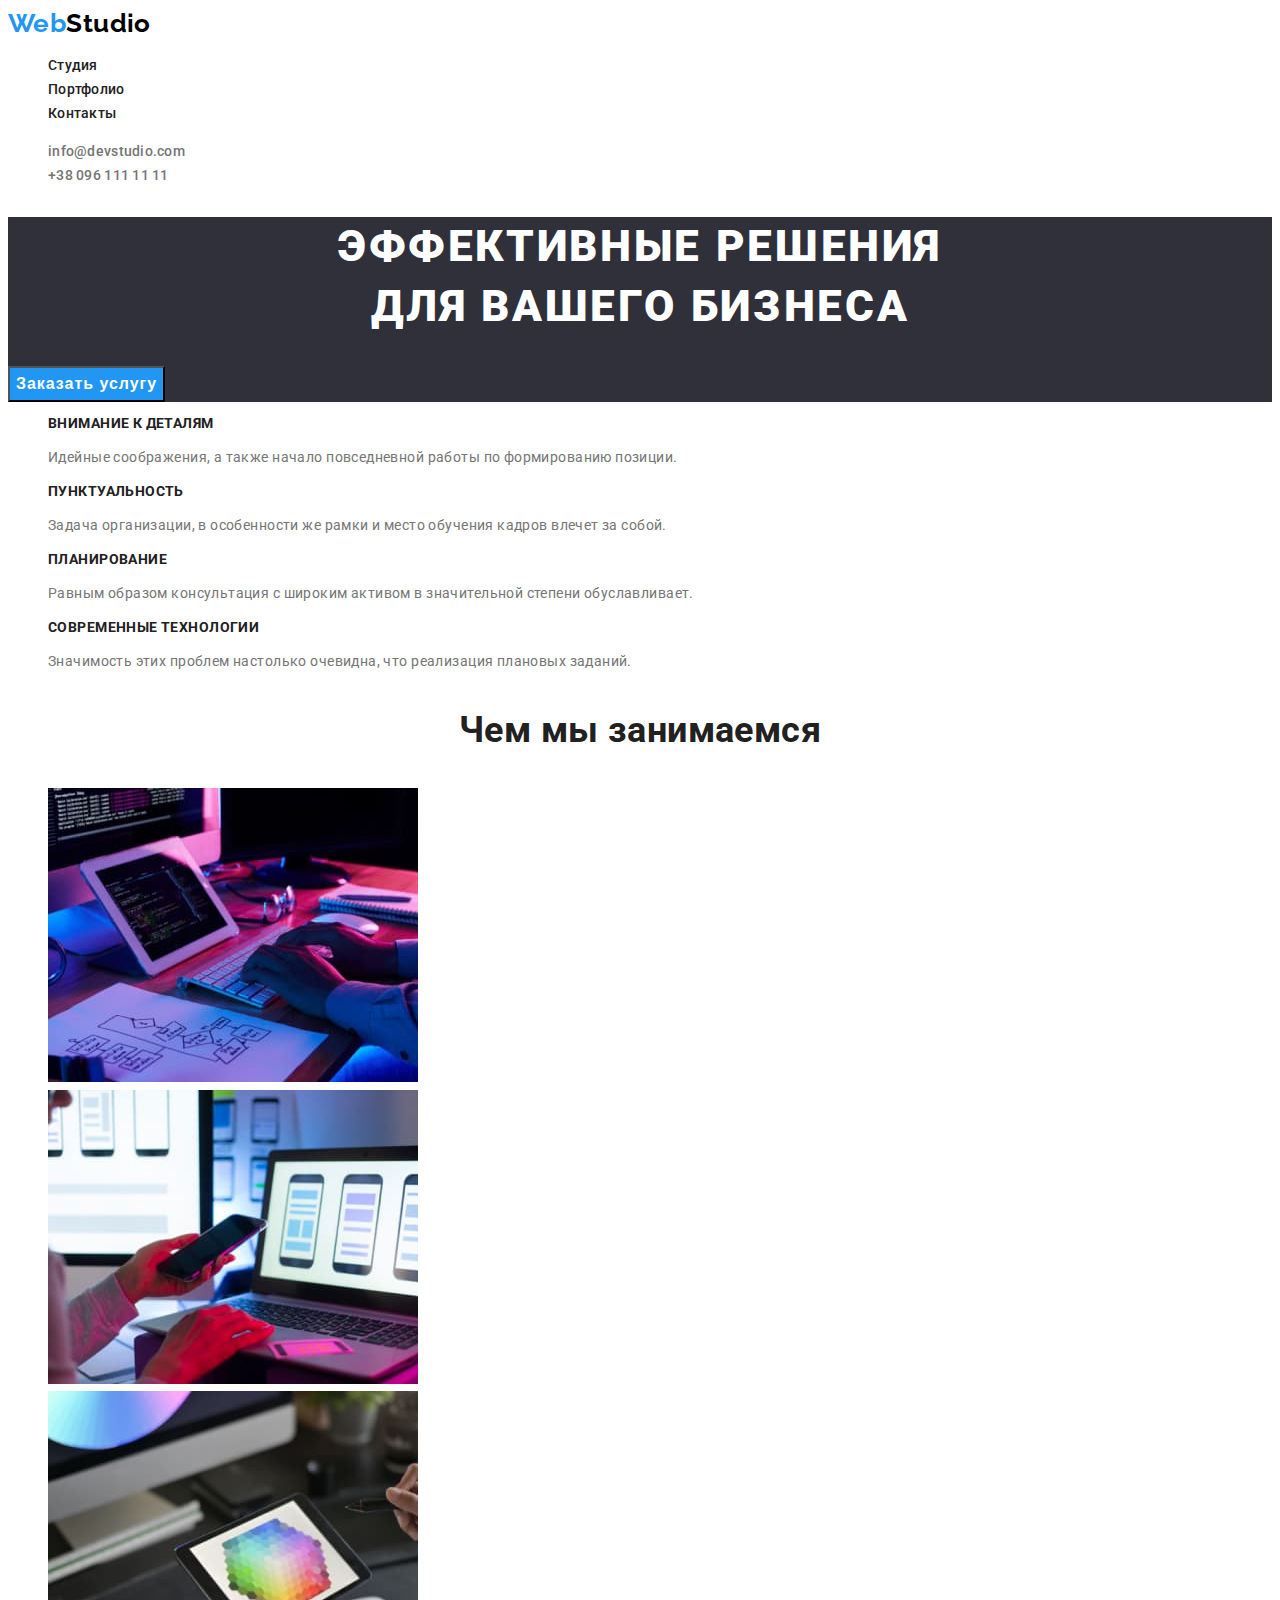
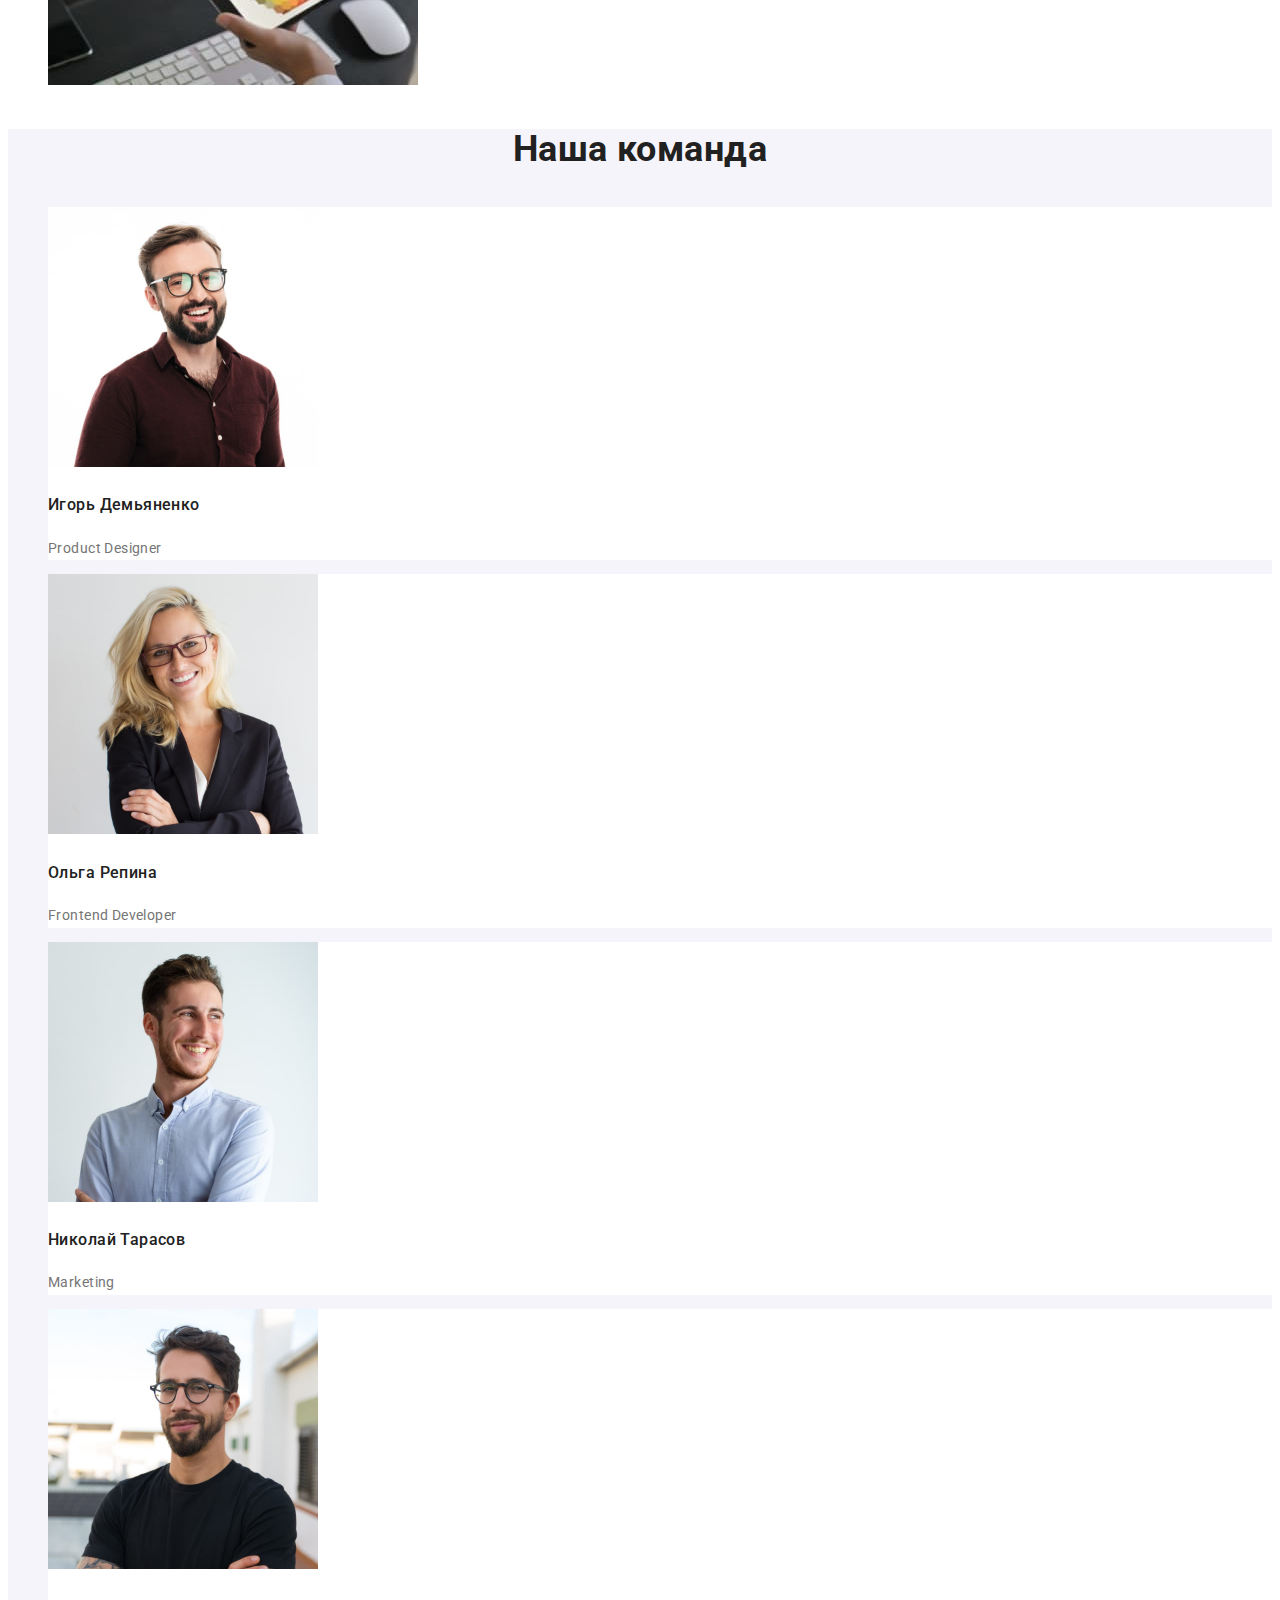
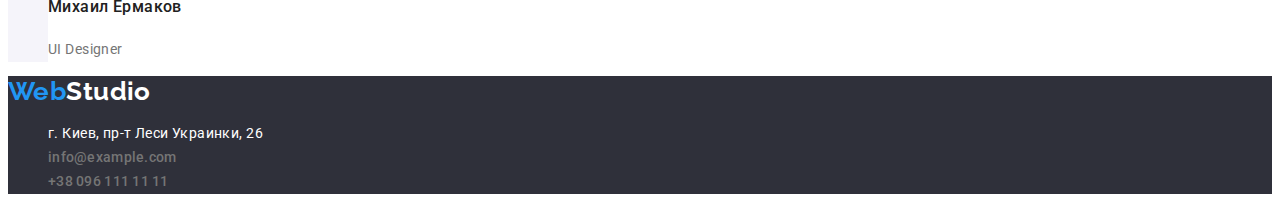
==== index.html @ 861cce45 "Initial commit" ====
<!DOCTYPE html>
<html lang="ru">
  <head>
    <meta charset="UTF-8" />
    <meta http-equiv="X-UA-Compatible" content="IE=edge" />
    <meta name="viewport" content="width=device-width, initial-scale=1.0" />
    <link rel="preconnect" href="https://fonts.gstatic.com" crossorigin />
    <link
      href="https://fonts.googleapis.com/css2?family=Raleway:wght@700&family=Roboto:wght@400;500;700;900&display=swap"
      rel="stylesheet"
    />
    <link rel="stylesheet" href="./css/style.css" />
    <title>WebStudio</title>
  </head>

  <body>
    <header>
      <nav>
        <a class="logo" href="./index.html">Web<span class="logo-color">Studio</span></a>

        <ul>
          <li><a class="nav-head" href="./index.html">Студия</a></li>
          <li><a class="nav-head" href="./portfolio.html">Портфолио</a></li>
          <li><a class="nav-head" href="">Контакты</a></li>
        </ul>
      </nav>
      <address>
        <ul>
          <li><a class="address" href="mailto:info@devstudio.com">info@devstudio.com</a></li>
          <li><a class="address" href="tel:+380961111111">+38 096 111 11 11</a></li>
        </ul>
      </address>
    </header>
    <main>
      <div>
        <section class="section-hero">
          <h1 class="section-hero-title">
            Эффективные решения<br />
            для вашего бизнеса
          </h1>
          <button class="section-hero-button" type="button">Заказать услугу</button>
        </section>
      </div>
      <section class="section-what-doing">
        <ul>
          <li>
            <h2 class="what-doing-title">Внимание к деталям</h2>
            <p>Идейные соображения, а также начало повседневной работы по формированию позиции.</p>
          </li>
          <li>
            <h2 class="what-doing-title">Пунктуальность</h2>
            <p>
              Задача организации, в особенности же рамки и место обучения кадров влечет за собой.
            </p>
          </li>
          <li>
            <h2 class="what-doing-title">Планирование</h2>
            <p>
              Равным образом консультация с широким активом в значительной степени обуславливает.
            </p>
          </li>
          <li>
            <h2 class="what-doing-title">Современные технологии</h2>
            <p>Значимость этих проблем настолько очевидна, что реализация плановых заданий.</p>
          </li>
        </ul>

        <h3 class="biggest-title">Чем мы занимаемся</h3>
        <ul>
          <li>
            <img
              src="./img/doing-section/img.jpg"
              width="370"
              height="294"
              alt="формирование скелета проекта"
            />
          </li>
          <li>
            <img
              src="./img/doing-section/img1.jpg"
              width="370"
              height="294"
              alt="адаптация проекта"
            />
          </li>
          <li>
            <img src="./img/doing-section/img2.jpg" width="370" height="294" alt="дизайн проекта" />
          </li>
        </ul>
      </section>

      <section class="our-team">
        <h3 class="biggest-title">Наша команда</h3>
        <ul>
          <li class="our-team-card">
            <img
              src="./img/our-team/img4.jpg"
              width="270"
              height="260"
              alt="фотография члена команды 1"
            />
            <h4 class="our-team-names">Игорь Демьяненко</h4>
            <p>Product Designer</p>
          </li>
          <li class="our-team-card">
            <img
              src="./img/our-team/img5.jpg"
              width="270"
              height="260"
              alt="фотография члена команды 2"
            />
            <h4 class="our-team-names">Ольга Репина</h4>
            <p>Frontend Developer</p>
          </li>
          <li class="our-team-card">
            <img
              src="./img/our-team/img6.jpg"
              width="270"
              height="260"
              alt="фотография члена команды 3"
            />
            <h4 class="our-team-names">Николай Тарасов</h4>
            <p>Marketing</p>
          </li>
          <li class="our-team-card">
            <img
              src="./img/our-team/img7.jpg"
              width="270"
              height="260"
              alt="фотография члена команды 4"
            />
            <h4 class="our-team-names">Михаил Ермаков</h4>
            <p>UI Designer</p>
          </li>
        </ul>
      </section>
    </main>

    <footer class="footer">
      <a class="logo" href="./index.html">Web<span class="logo-color-footer">Studio</span></a>
      <address>
        <ul>
          <li>
            <a
              class="address-map"
              href="https://bit.ly/3pXMvUd"
              target="_blank"
              rel="noopener noreferrer"
              >г. Киев, пр-т Леси Украинки, 26</a
            >
          </li>
          <li>
            <a class="address" href="mailto:info@devstudio.com">info@example.com</a>
          </li>
          <li>
            <a class="address" href="tel:+380961111111">+38 096 111 11 11</a>
          </li>
        </ul>
      </address>
    </footer>
  </body>
</html>
---- css/style.css ----
:root{
    --primary-text-color: #757575;
    --title-color:#212121;
    --accent-color: #2196F3;
    --logo-color: #000000;
    --sec-hero-bgc:#2F303A;
    --body-bgc: #FFFFFF;
    --our-team-bgc: #F5F4FA;
    --footer-contacts:rgba(255, 255, 255, 0.6);
    --header-bgc:#ECECEC;

}
ul{
    list-style: none;
}
body {
    background-color: var(--body-bgc);
    color:var(--primary-text-color) ;

    font-family: Roboto,sans-serif;
    font-size: 14px;
    line-height: 1.71;
    letter-spacing: 0.03em;
    
}

/* -------- index ---------- */

/* header */


.logo{
    color:  var(--accent-color);

    text-decoration: none;

    font-family: Raleway;
    font-weight: 700;
    font-size: 26px;
    line-height: 1.17;
  
}
.logo-color{
 color: var(--logo-color);
}

.nav-head{
    font-weight: 500;
    font-size: 14px;
    line-height: 1.14;
    letter-spacing: 0.02em;

    color: var(--title-color);
    text-decoration: none;
}

.nav-head:hover, 
.nav-head:focus{
   color: var(--accent-color);
}


.address{
    color: var(--primary-text-color);
    text-decoration: none;

    font-weight: 500;
    font-size: 14px;
    line-height: 1.14;
    letter-spacing: 0.02em;
    font-style: normal;
    
}


.address:hover,
.address:focus{
    color: var(--accent-color);
}
.address:visited{
    color: var(--primary-text-color);

}


/* main */
/* sec hero */

.section-hero{
    background-color: var(--sec-hero-bgc);
    color:var(--body-bgc) ;
}
.section-hero-title{
    font-weight: 900;
    font-size: 44px;
    line-height: 1.36;
    text-align: center;
    letter-spacing: 0.06em;
    text-transform: uppercase;
}
.section-hero-button{
    cursor: pointer;
    color: var(--body-bgc);
    background-color: var(--accent-color);

    font-weight: 700;
    font-size: 16px;
    line-height: 1.88;
    align-items: center;
    text-align: center;
    letter-spacing: 0.06em;
}

/* sec what doing */

.what-doing-title{
    color: var(--title-color);

    font-weight: 700;
    font-size: 14px;
    line-height: 1.14;
    text-transform: uppercase;
    
}
.biggest-title{
    color: var(--title-color);

    font-weight: 700;
    font-size: 36px;
    line-height: 1.16;
    text-align: center;
}

/* sec our-team */

.our-team{
    background-color: var(--our-team-bgc);
}
.our-team-names{
    color: var(--title-color);

    font-weight: 500;
    font-size: 16px;
    line-height: 1.18;
}
.our-team-card{
    background-color: var(--body-bgc);
}

/* footer */
.logo-color-footer{
    color: var(--body-bgc);
}

.footer{
    background-color: var(--sec-hero-bgc);
    color: var(--body-bgc);
    
}
.address-map{
    color: var(--body-bgc);

    text-decoration: none;
    font-style: normal;

}
.address-map:hover,
.address-map:focus{
    color: var(--accent-color);
}


/* -------- Portfolio ---------- */

.main-portfolio {
    background-color: var(--body-bgc);
}

.unvis-title{
    display: none;}

.portfolio-buttons{
    color: var(--title-color);
    background-color: var(--our-team-bgc);
    cursor: pointer;

    font-weight: 500;
    font-size: 16px;
    line-height: 1.62;
    text-align: center;
}
.portfolio-buttons:hover,
.portfolio-buttons:focus{
    background-color: var(--accent-color);
    color: var(--body-bgc);
}


.main-portfolio-links{
    text-decoration: none;
}


.portfolio-name-project{
    font-weight: 700;
    font-size: 18px;
    line-height: 2;
    letter-spacing: 0.06em;

    color: var(--title-color);
}

.portfolio-what-project{
    font-style: normal;
    font-size: 16px;
    line-height: 1.88;

    color: var(--primary-text-color);
}
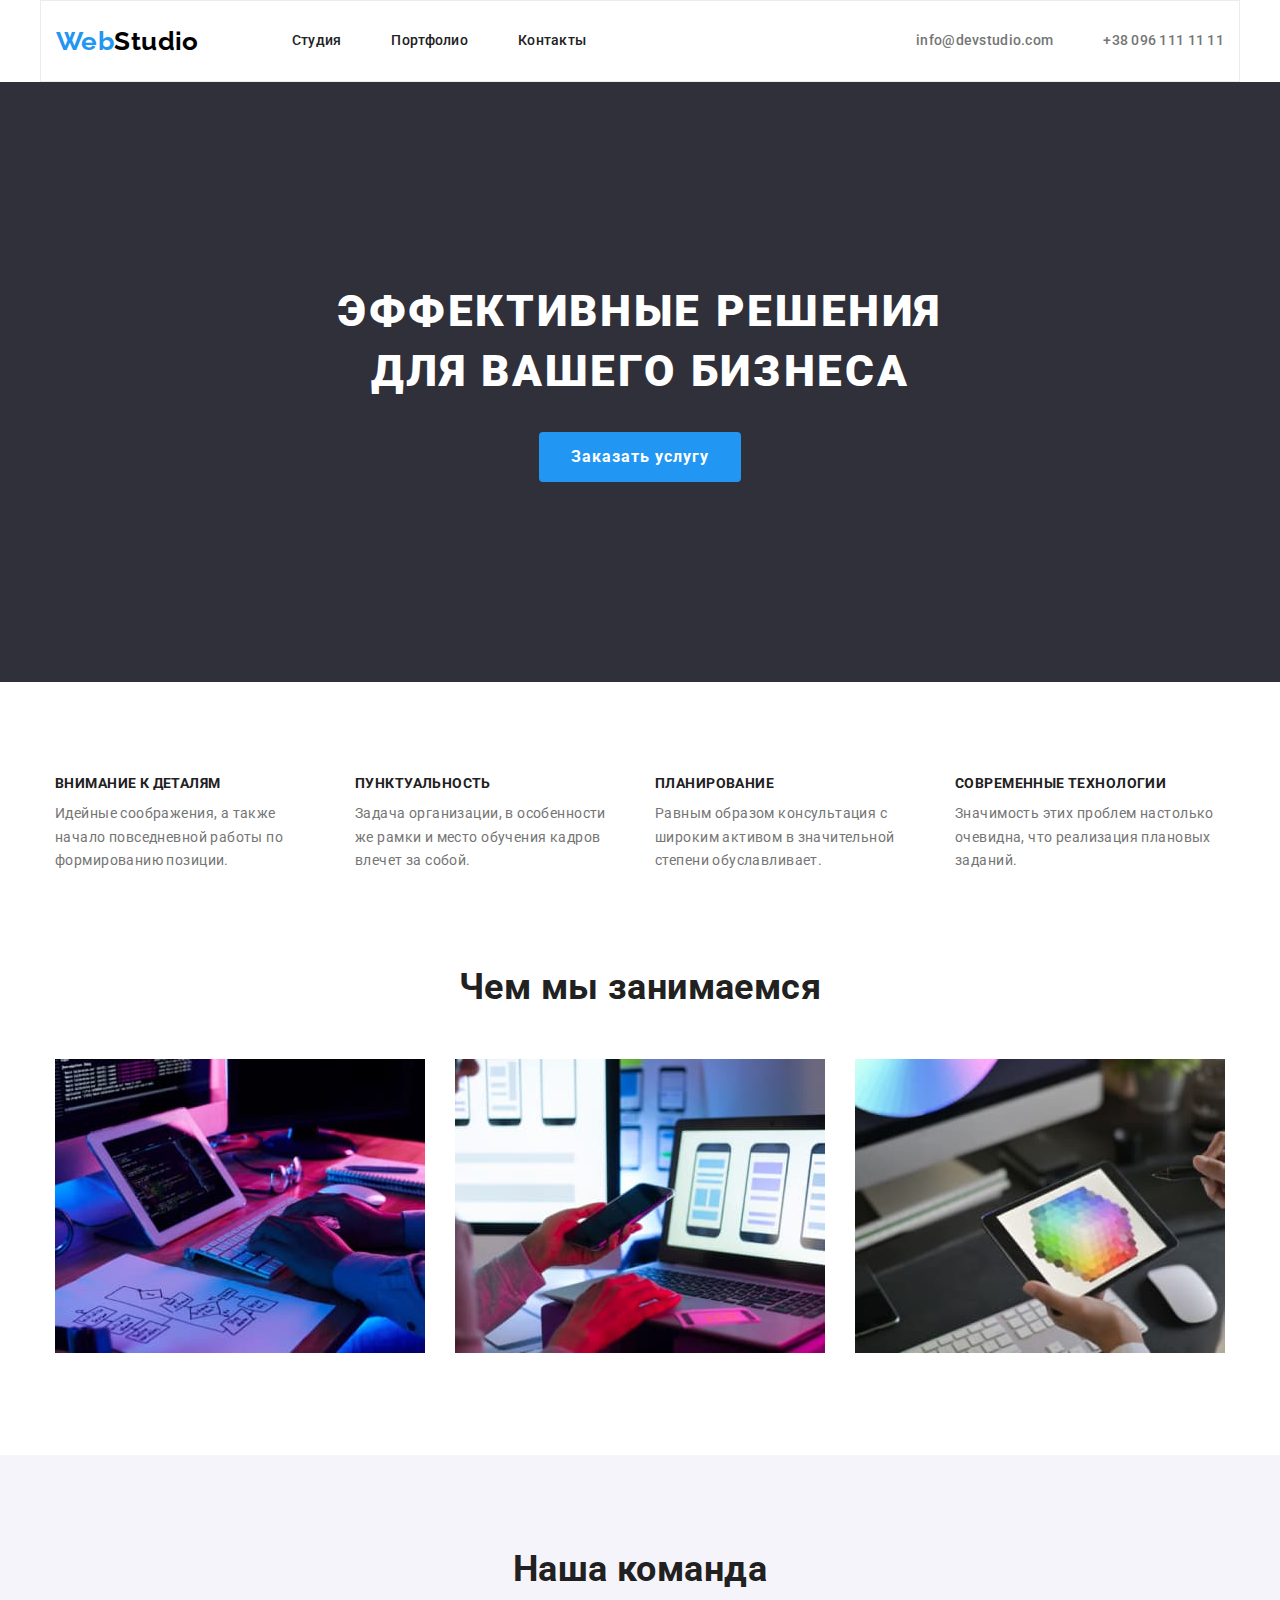
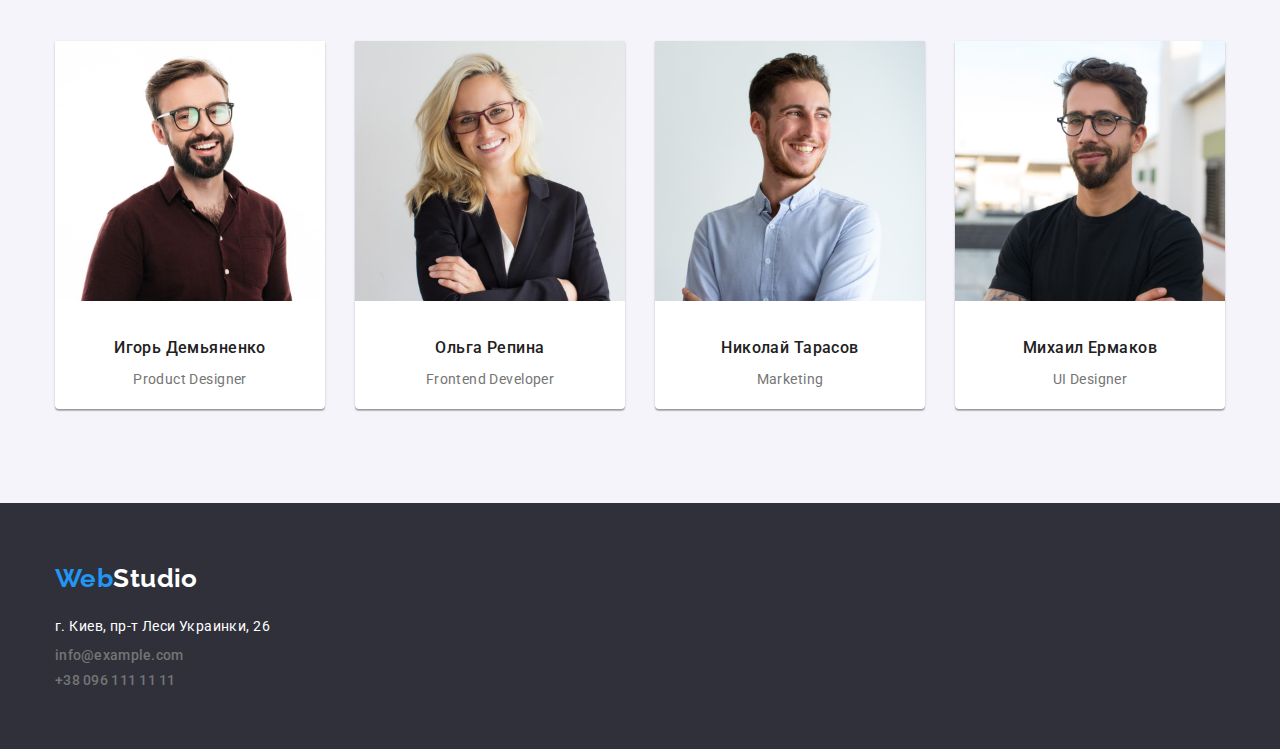
==== commit 2a202fc5: "make_hw_3" ====
--- a/index.html
+++ b/index.html
@@ -9,154 +9,187 @@
       href="https://fonts.googleapis.com/css2?family=Raleway:wght@700&family=Roboto:wght@400;500;700;900&display=swap"
       rel="stylesheet"
     />
+    <link
+      rel="stylesheet"
+      href="https://cdnjs.cloudflare.com/ajax/libs/modern-normalize/1.1.0/modern-normalize.min.css"
+    />
     <link rel="stylesheet" href="./css/style.css" />
     <title>WebStudio</title>
   </head>
 
   <body>
     <header>
-      <nav>
-        <a class="logo" href="./index.html">Web<span class="logo-color">Studio</span></a>
+      <div class="container header">
+        <nav class="head-nav">
+          <a class="logo" href="./index.html">Web<span class="logo-color">Studio</span></a>
 
-        <ul>
-          <li><a class="nav-head" href="./index.html">Студия</a></li>
-          <li><a class="nav-head" href="./portfolio.html">Портфолио</a></li>
-          <li><a class="nav-head" href="">Контакты</a></li>
-        </ul>
-      </nav>
-      <address>
-        <ul>
-          <li><a class="address" href="mailto:info@devstudio.com">info@devstudio.com</a></li>
-          <li><a class="address" href="tel:+380961111111">+38 096 111 11 11</a></li>
-        </ul>
-      </address>
+          <ul class="header-list">
+            <li class="item"><a class="nav-head-link" href="./index.html">Студия</a></li>
+            <li class="item"><a class="nav-head-link" href="./portfolio.html">Портфолио</a></li>
+            <li class="item"><a class="nav-head-link" href="">Контакты</a></li>
+          </ul>
+          <address>
+            <ul class="header-address">
+              <li class="item">
+                <a class="address" href="mailto:info@devstudio.com">info@devstudio.com</a>
+              </li>
+              <li class="item">
+                <a class="address" href="tel:+380961111111">+38 096 111 11 11</a>
+              </li>
+            </ul>
+          </address>
+        </nav>
+      </div>
     </header>
     <main>
-      <div>
-        <section class="section-hero">
+      <section class="section-hero">
+        <div class="container">
           <h1 class="section-hero-title">
             Эффективные решения<br />
             для вашего бизнеса
           </h1>
           <button class="section-hero-button" type="button">Заказать услугу</button>
-        </section>
-      </div>
-      <section class="section-what-doing">
-        <ul>
-          <li>
-            <h2 class="what-doing-title">Внимание к деталям</h2>
-            <p>Идейные соображения, а также начало повседневной работы по формированию позиции.</p>
-          </li>
-          <li>
-            <h2 class="what-doing-title">Пунктуальность</h2>
-            <p>
-              Задача организации, в особенности же рамки и место обучения кадров влечет за собой.
-            </p>
-          </li>
-          <li>
-            <h2 class="what-doing-title">Планирование</h2>
-            <p>
-              Равным образом консультация с широким активом в значительной степени обуславливает.
-            </p>
-          </li>
-          <li>
-            <h2 class="what-doing-title">Современные технологии</h2>
-            <p>Значимость этих проблем настолько очевидна, что реализация плановых заданий.</p>
-          </li>
-        </ul>
+        </div>
+      </section>
+      <section class="section-what-doing section">
+        <div class="container">
+          <ul class="what-doing-list">
+            <li class="item">
+            <div class="what-doing-item">
+              <h2 class="what-doing-title">Внимание к деталям</h2>
+              <p>
+                Идейные соображения, а также начало повседневной работы по формированию позиции.
+              </p>
+            
+            </div>  
+            </li>
+            <li class="item">
+            <div class="what-doing-item">
+              <h2 class="what-doing-title">Пунктуальность</h2>
+              <p>
+                Задача организации, в особенности же рамки и место обучения кадров влечет за собой.
+              </p>
+            
+            </div>  
+            </li>
+            <li class="item">
+            <div class="what-doing-item">
+              <h2 class="what-doing-title">Планирование</h2>
+              <p>
+                Равным образом консультация с широким активом в значительной степени обуславливает.
+              </p>
+            
+            </div>  
+            </li>
+            <li class="item">
+              <div class="what-doing-item">
+                <h2 class="what-doing-title">Современные технологии</h2>
+              <p>Значимость этих проблем настолько очевидна, что реализация плановых заданий.</p>
+            </li>
+          </ul>
 
-        <h3 class="biggest-title">Чем мы занимаемся</h3>
-        <ul>
-          <li>
-            <img
-              src="./img/doing-section/img.jpg"
-              width="370"
-              height="294"
-              alt="формирование скелета проекта"
-            />
-          </li>
-          <li>
-            <img
-              src="./img/doing-section/img1.jpg"
-              width="370"
-              height="294"
-              alt="адаптация проекта"
-            />
-          </li>
-          <li>
-            <img src="./img/doing-section/img2.jpg" width="370" height="294" alt="дизайн проекта" />
-          </li>
-        </ul>
+          <h3 class="biggest-title">Чем мы занимаемся</h3>
+          <ul class="work-process-fotos">
+            <li class="item">
+              <img
+                src="./img/doing-section/img.jpg"
+                width="370"
+                height="294"
+                alt="формирование скелета проекта"
+              />
+            </li>
+            <li class="item">
+              <img
+                src="./img/doing-section/img1.jpg"
+                width="370"
+                height="294"
+                alt="адаптация проекта"
+              />
+            </li>
+            <li class="item">
+              <img
+                src="./img/doing-section/img2.jpg"
+                width="370"
+                height="294"
+                alt="дизайн проекта"
+              />
+            </li>
+          </ul>
+        </div>
       </section>
 
-      <section class="our-team">
-        <h3 class="biggest-title">Наша команда</h3>
-        <ul>
-          <li class="our-team-card">
-            <img
-              src="./img/our-team/img4.jpg"
-              width="270"
-              height="260"
-              alt="фотография члена команды 1"
-            />
-            <h4 class="our-team-names">Игорь Демьяненко</h4>
-            <p>Product Designer</p>
-          </li>
-          <li class="our-team-card">
-            <img
-              src="./img/our-team/img5.jpg"
-              width="270"
-              height="260"
-              alt="фотография члена команды 2"
-            />
-            <h4 class="our-team-names">Ольга Репина</h4>
-            <p>Frontend Developer</p>
-          </li>
-          <li class="our-team-card">
-            <img
-              src="./img/our-team/img6.jpg"
-              width="270"
-              height="260"
-              alt="фотография члена команды 3"
-            />
-            <h4 class="our-team-names">Николай Тарасов</h4>
-            <p>Marketing</p>
-          </li>
-          <li class="our-team-card">
-            <img
-              src="./img/our-team/img7.jpg"
-              width="270"
-              height="260"
-              alt="фотография члена команды 4"
-            />
-            <h4 class="our-team-names">Михаил Ермаков</h4>
-            <p>UI Designer</p>
-          </li>
-        </ul>
+      <section class="our-team section">
+        <div class="container">
+          <h3 class="biggest-title">Наша команда</h3>
+          <ul class="list">
+            <li class="our-team-card">
+              <img
+                src="./img/our-team/img4.jpg"
+                width="270"
+                height="260"
+                alt="фотография члена команды 1"
+              />
+              <h4 class="our-team-names">Игорь Демьяненко</h4>
+              <p>Product Designer</p>
+            </li>
+            <li class="our-team-card">
+              <img
+                src="./img/our-team/img5.jpg"
+                width="270"
+                height="260"
+                alt="фотография члена команды 2"
+              />
+              <h4 class="our-team-names">Ольга Репина</h4>
+              <p>Frontend Developer</p>
+            </li>
+            <li class="our-team-card">
+              <img
+                src="./img/our-team/img6.jpg"
+                width="270"
+                height="260"
+                alt="фотография члена команды 3"
+              />
+              <h4 class="our-team-names">Николай Тарасов</h4>
+              <p>Marketing</p>
+            </li>
+            <li class="our-team-card">
+              <img
+                src="./img/our-team/img7.jpg"
+                width="270"
+                height="260"
+                alt="фотография члена команды 4"
+              />
+              <h4 class="our-team-names">Михаил Ермаков</h4>
+              <p>UI Designer</p>
+            </li>
+          </ul>
+        </div>
       </section>
     </main>
 
     <footer class="footer">
-      <a class="logo" href="./index.html">Web<span class="logo-color-footer">Studio</span></a>
-      <address>
-        <ul>
-          <li>
-            <a
-              class="address-map"
-              href="https://bit.ly/3pXMvUd"
-              target="_blank"
-              rel="noopener noreferrer"
-              >г. Киев, пр-т Леси Украинки, 26</a
-            >
-          </li>
-          <li>
-            <a class="address" href="mailto:info@devstudio.com">info@example.com</a>
-          </li>
-          <li>
-            <a class="address" href="tel:+380961111111">+38 096 111 11 11</a>
-          </li>
-        </ul>
-      </address>
+      <div class="container">
+        <a class="logo" href="./index.html">Web<span class="logo-color-footer">Studio</span></a>
+        <address class="footer-address-section">
+          <ul>
+            <li>
+              <a
+                class="address-map"
+                href="https://bit.ly/3pXMvUd"
+                target="_blank"
+                rel="noopener noreferrer"
+                >г. Киев, пр-т Леси Украинки, 26</a
+              >
+            </li>
+            <li>
+              <a class="address" href="mailto:info@devstudio.com">info@example.com</a>
+            </li>
+            <li>
+              <a class="address" href="tel:+380961111111">+38 096 111 11 11</a>
+            </li>
+          </ul>
+        </address>
+      </div>
     </footer>
   </body>
 </html>
--- a/css/style.css
+++ b/css/style.css
@@ -8,12 +8,20 @@
     --our-team-bgc: #F5F4FA;
     --footer-contacts:rgba(255, 255, 255, 0.6);
     --header-bgc:#ECECEC;
-
-}
+    --border-col:#EEEEEE;
+
+
+}
+h1,h2,h3,h4,p{margin: 0;}
+
 ul{
     list-style: none;
+    margin: 0;
+    padding: 0;
 }
 body {
+    margin: 0;
+
     background-color: var(--body-bgc);
     color:var(--primary-text-color) ;
 
@@ -24,27 +32,65 @@
     
 }
 
-/* -------- index ---------- */
-
-/* header */
-
-
+/* -------- 
+
+=====> index 
+
+---------- */
+
+
+.container{
+    margin-left: auto;
+    margin-right: auto;
+    width: 1200px;
+    padding-left: 15px;
+    padding-right: 15px;
+    
+
+    /* outline: 2px purple solid; */
+}
+
+/* 
+=====> header
+ */
+ .container.header{
+     border: 1px solid var(--header-bgc);
+ }
+.head-nav{
+    display: flex;
+    align-items: center;
+    
+}
 .logo{
+    margin-right: 93px;
+    
     color:  var(--accent-color);
 
     text-decoration: none;
-
     font-family: Raleway;
     font-weight: 700;
     font-size: 26px;
     line-height: 1.17;
   
 }
+
 .logo-color{
  color: var(--logo-color);
 }
 
-.nav-head{
+.header-list{
+    display: flex;
+    margin-right: auto;
+}
+.header-list .item:not(:last-child){
+    margin-right: 50px;
+}
+
+.nav-head-link{
+    display: block;
+    padding-top: 32px;
+    padding-bottom: 32px;
+   
     font-weight: 500;
     font-size: 14px;
     line-height: 1.14;
@@ -54,13 +100,26 @@
     text-decoration: none;
 }
 
-.nav-head:hover, 
-.nav-head:focus{
+.nav-head-link:hover, 
+.nav-head-link:focus{
    color: var(--accent-color);
 }
 
 
+.header-address{
+    display: flex;
+    /* margin-left: auto; */
+    
+}
+.header-address .item:not(:last-child){
+    margin-right: 50px;
+}
+
 .address{
+    display: block;
+    padding-top: 32px;
+    padding-bottom: 32px;
+
     color: var(--primary-text-color);
     text-decoration: none;
 
@@ -69,36 +128,49 @@
     line-height: 1.14;
     letter-spacing: 0.02em;
     font-style: normal;
-    
-}
-
+}
 
 .address:hover,
 .address:focus{
     color: var(--accent-color);
 }
+
 .address:visited{
     color: var(--primary-text-color);
-
 }
 
 
 /* main */
-/* sec hero */
+/* 
+=====>sec hero
+ */
 
 .section-hero{
     background-color: var(--sec-hero-bgc);
     color:var(--body-bgc) ;
+
+    text-align: center;
+    padding: 200px 0px;
 }
 .section-hero-title{
+    
+    margin-bottom: 30px;
+
     font-weight: 900;
     font-size: 44px;
     line-height: 1.36;
-    text-align: center;
+    
     letter-spacing: 0.06em;
     text-transform: uppercase;
 }
 .section-hero-button{
+    display: inline-block;
+    min-width: 200px;
+    height: 50px;  
+    border-radius: 4px;
+    padding: 10px 32px;
+    border: 0px;
+
     cursor: pointer;
     color: var(--body-bgc);
     background-color: var(--accent-color);
@@ -109,11 +181,34 @@
     align-items: center;
     text-align: center;
     letter-spacing: 0.06em;
-}
-
-/* sec what doing */
+    
+}
+
+/* 
+====>sec what doing 
+*/
+
+.section{
+    padding: 94px 0;
+}
+
+.what-doing-list{
+    display: flex;
+   
+    margin-bottom: 94px;
+}
+
+.what-doing-item{
+    width: 270px;
+}  
+.what-doing-list .item:not(:last-child){
+    margin-right: 30px;
+}
+
 
 .what-doing-title{
+    margin-bottom: 10px;
+
     color: var(--title-color);
 
     font-weight: 700;
@@ -122,7 +217,10 @@
     text-transform: uppercase;
     
 }
+
 .biggest-title{
+    margin-bottom: 50px;
+
     color: var(--title-color);
 
     font-weight: 700;
@@ -131,12 +229,26 @@
     text-align: center;
 }
 
-/* sec our-team */
+.work-process-fotos{
+    display: flex;
+}
+
+
+.work-process-fotos .item:not(:last-child){
+    margin-right: 30px;
+}
+
+/* 
+=====>sec our-team
+ */
 
 .our-team{
     background-color: var(--our-team-bgc);
 }
 .our-team-names{
+    margin-bottom: 10px;
+    margin-top: 30px;
+
     color: var(--title-color);
 
     font-weight: 500;
@@ -145,7 +257,25 @@
 }
 .our-team-card{
     background-color: var(--body-bgc);
-}
+    min-height: 368px ;
+    text-align: center;
+    /* margin-right: 30px; */
+
+    box-shadow: 0px 1px 3px rgba(0, 0, 0, 0.12), 0px 1px 1px rgba(0, 0, 0, 0.14), 0px 2px 1px rgba(0, 0, 0, 0.2);
+    border-radius: 0px 0px 4px 4px;
+}
+
+
+.our-team .list{
+    display: flex;
+
+}
+
+.our-team-card:not(:last-child){
+    margin-right: 30px;
+}
+
+
 
 /* footer */
 .logo-color-footer{
@@ -168,18 +298,50 @@
 .address-map:focus{
     color: var(--accent-color);
 }
-
-
-/* -------- Portfolio ---------- */
+.footer .container{
+    padding-top: 60px;
+    padding-bottom: 60px;
+}
+.footer-address-section{
+    margin-top: 20px;
+}
+.footer .address{
+    padding-bottom: 0;
+    padding-top: 9px;
+}
+
+/* -------- 
+=====>Portfolio
+---------- */
 
 .main-portfolio {
     background-color: var(--body-bgc);
+    padding-top: 94px;
+    padding-bottom: 94px;
 }
 
 .unvis-title{
     display: none;}
+.buttons{
+  
+    margin-bottom: 50px;
+}
+.buttons-list{
+    display: flex;
+    justify-content: center;
+}
+.buttons-list .item:not(:last-child){
+    margin-right: 8px;
+}
+
 
 .portfolio-buttons{
+    
+    border: 0;
+    border-radius: 4px;
+    height: 38px;
+    padding: 6px 22px;
+
     color: var(--title-color);
     background-color: var(--our-team-bgc);
     cursor: pointer;
@@ -193,24 +355,66 @@
 .portfolio-buttons:focus{
     background-color: var(--accent-color);
     color: var(--body-bgc);
+
+    box-shadow: 0px 3px 1px rgba(0, 0, 0, 0.1), 0px 1px 2px rgba(0, 0, 0, 0.08), 0px 2px 2px rgba(0, 0, 0, 0.12);
 }
 
 
 .main-portfolio-links{
+    margin: 0;
     text-decoration: none;
+    display: block; 
+    
+}
+
+.portfolio-expamles{
+    display: flex;
+    flex-wrap: wrap;
+}
+.portfolio-expamles .card{
+    width: 370px;
+    /* width: calc((100%-60px)/3); */
+
+    margin-right: 30px;
+    margin-bottom: 30px;
+}
+.portfolio-expamles .card:nth-child(3n){
+    margin-right: 0;
+}
+
+.portfolio-expamles .card:nth-last-child(-n+3){
+    margin-bottom: 0;
+}
+
+.border-container{
+    margin-top: -8px;
+    padding-bottom: 20px;
+    border: 1px solid var(--border-col);
+    border-top: none;
 }
 
 
 .portfolio-name-project{
+    margin-right: 0;
+   margin-top: 0px;
+   margin-bottom: 4px;
+   margin-left: 24px;
+
     font-weight: 700;
     font-size: 18px;
     line-height: 2;
     letter-spacing: 0.06em;
 
+    
+
     color: var(--title-color);
 }
 
 .portfolio-what-project{
+    margin-right: 0;
+    margin-bottom: 20px;
+    margin-left: 24px;
+  
     font-style: normal;
     font-size: 16px;
     line-height: 1.88;
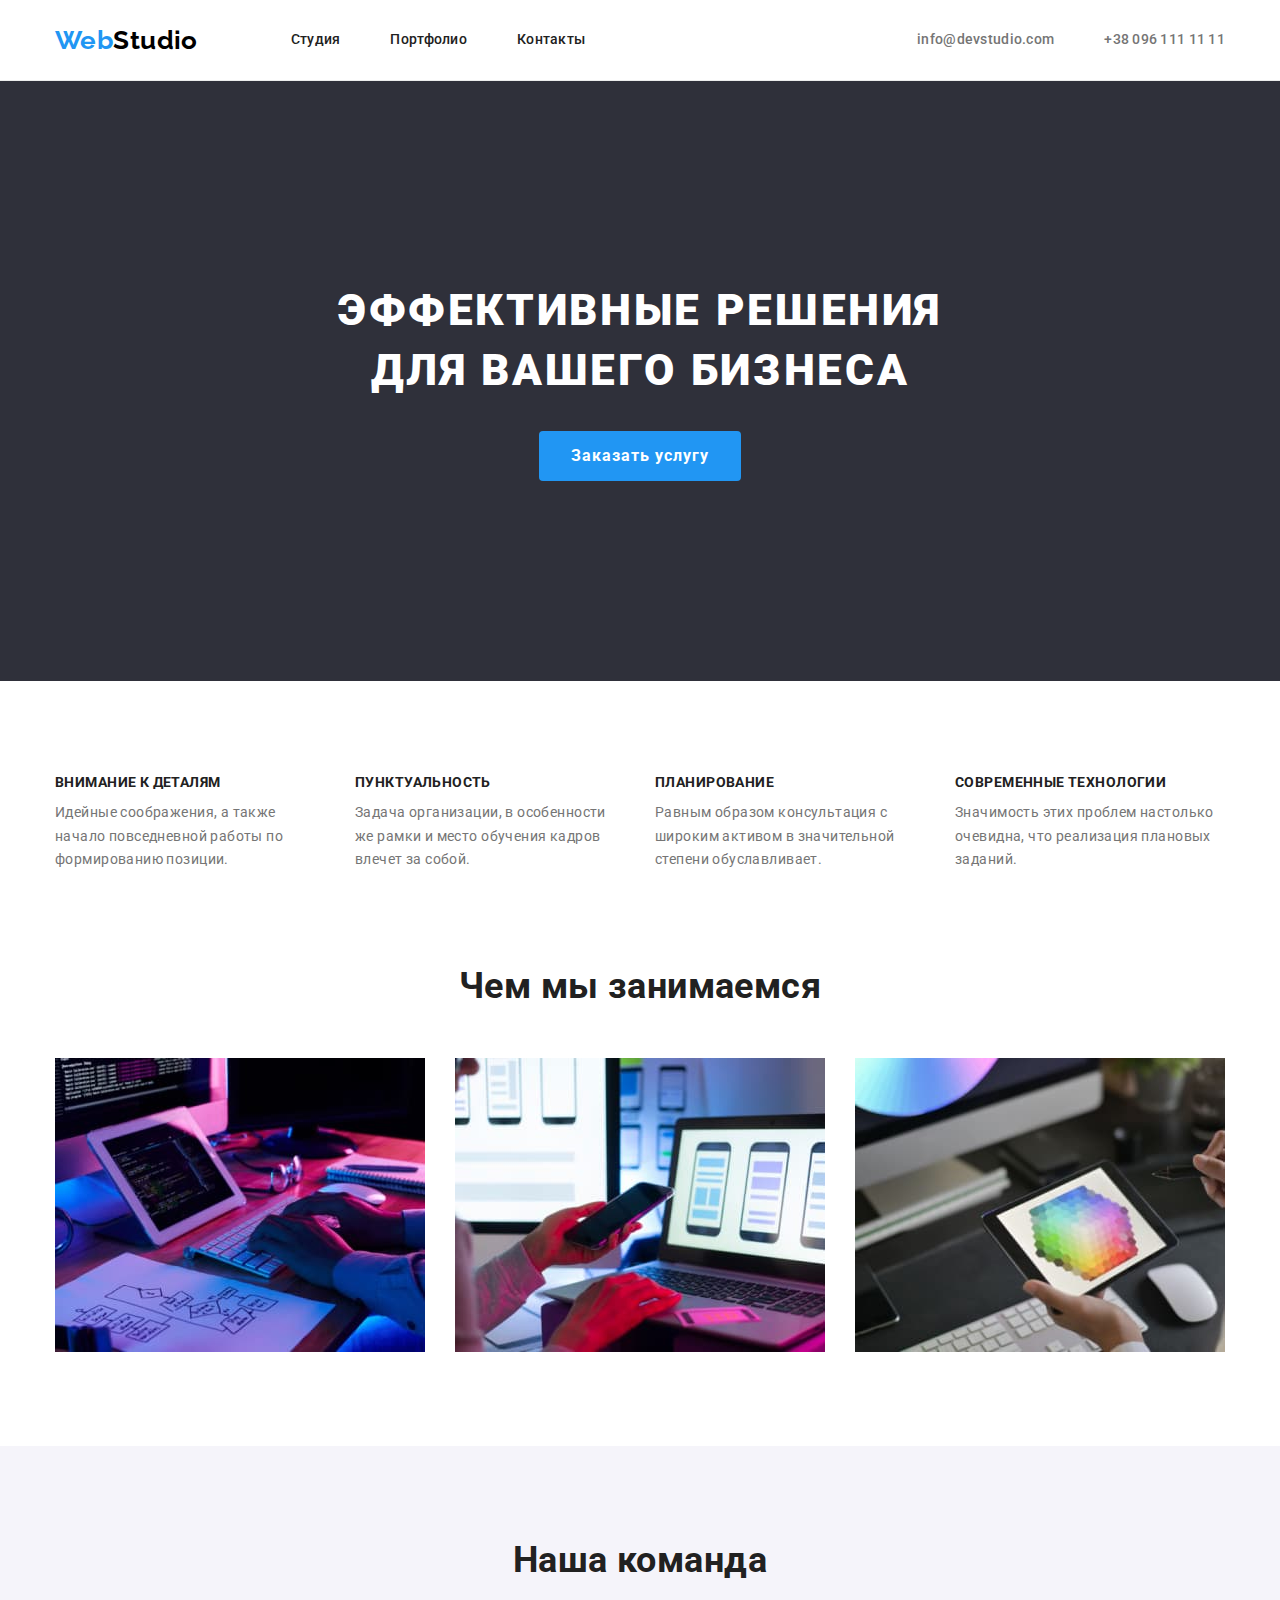
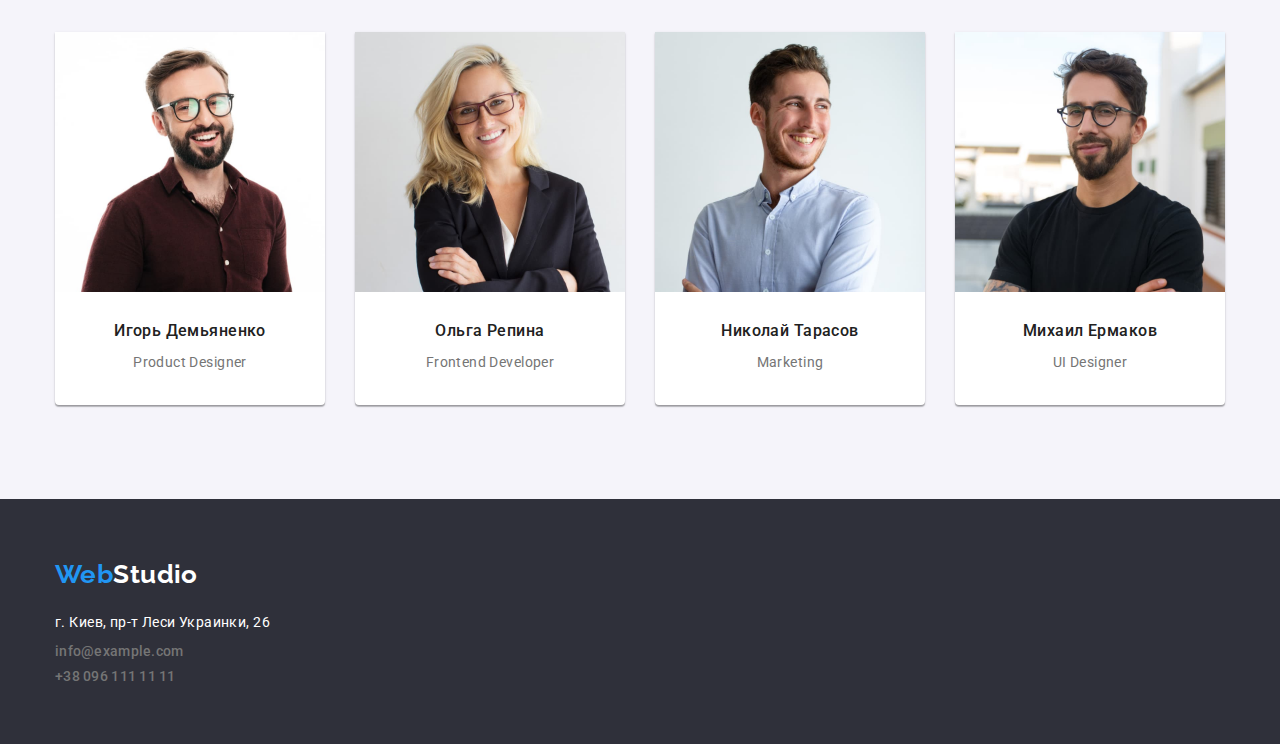
==== commit e3d4e8d9: "fixed bugs" ====
--- a/index.html
+++ b/index.html
@@ -18,8 +18,8 @@
   </head>
 
   <body>
-    <header>
-      <div class="container header">
+    <header class="header">
+      <div class="container">
         <nav class="head-nav">
           <a class="logo" href="./index.html">Web<span class="logo-color">Studio</span></a>
 
@@ -28,17 +28,15 @@
             <li class="item"><a class="nav-head-link" href="./portfolio.html">Портфолио</a></li>
             <li class="item"><a class="nav-head-link" href="">Контакты</a></li>
           </ul>
-          <address>
-            <ul class="header-address">
-              <li class="item">
-                <a class="address" href="mailto:info@devstudio.com">info@devstudio.com</a>
-              </li>
-              <li class="item">
-                <a class="address" href="tel:+380961111111">+38 096 111 11 11</a>
-              </li>
-            </ul>
-          </address>
-        </nav>
+         </nav>
+        <ul class="header-address">
+          <li class="item">
+            <a class="address" href="mailto:info@devstudio.com">info@devstudio.com</a>
+          </li>
+          <li class="item">
+            <a class="address" href="tel:+380961111111">+38 096 111 11 11</a>
+          </li>
+        </ul>
       </div>
     </header>
     <main>
@@ -51,44 +49,43 @@
           <button class="section-hero-button" type="button">Заказать услугу</button>
         </div>
       </section>
-      <section class="section-what-doing section">
-        <div class="container">
-          <ul class="what-doing-list">
-            <li class="item">
-            <div class="what-doing-item">
-              <h2 class="what-doing-title">Внимание к деталям</h2>
-              <p>
+
+      <section class="section-slogans section"> 
+        <div class="container">
+            <h2 class="vis-hid">Our slogans</h2>
+           <ul class="what-doing-list">
+            <li class="item"> 
+              <h3 class="what-doing-title">Внимание к деталям</h2>
+              <p class="text">
                 Идейные соображения, а также начало повседневной работы по формированию позиции.
               </p>
+            </li>
+            <li class="item">           
+              <h3 class="what-doing-title">Пунктуальность</h2>
+              <p class="text">
+                Задача организации, в особенности же рамки и место обучения кадров влечет за собой.
+              </p>             
+            </li>
+            <li class="item">
             
-            </div>  
-            </li>
-            <li class="item">
-            <div class="what-doing-item">
-              <h2 class="what-doing-title">Пунктуальность</h2>
-              <p>
-                Задача организации, в особенности же рамки и место обучения кадров влечет за собой.
-              </p>
-            
-            </div>  
-            </li>
-            <li class="item">
-            <div class="what-doing-item">
-              <h2 class="what-doing-title">Планирование</h2>
-              <p>
+              <h3 class="what-doing-title">Планирование</h2>
+              <p class="text">
                 Равным образом консультация с широким активом в значительной степени обуславливает.
-              </p>
-            
-            </div>  
-            </li>
-            <li class="item">
-              <div class="what-doing-item">
-                <h2 class="what-doing-title">Современные технологии</h2>
-              <p>Значимость этих проблем настолько очевидна, что реализация плановых заданий.</p>
-            </li>
-          </ul>
-
-          <h3 class="biggest-title">Чем мы занимаемся</h3>
+              </p>            
+            </li>
+            <li class="item">      
+                <h3 class="what-doing-title">Современные технологии</h2>
+              <p class="text">Значимость этих проблем настолько очевидна, что реализация плановых заданий.</p>
+            </li>
+          </ul>
+        
+      </section>
+
+      <section class="section-what-doing section">
+        <div class="container">
+         
+
+          <h2 class="biggest-title">Чем мы занимаемся</h2>
           <ul class="work-process-fotos">
             <li class="item">
               <img
@@ -120,7 +117,7 @@
 
       <section class="our-team section">
         <div class="container">
-          <h3 class="biggest-title">Наша команда</h3>
+          <h2 class="biggest-title">Наша команда</h2>
           <ul class="list">
             <li class="our-team-card">
               <img
@@ -129,8 +126,10 @@
                 height="260"
                 alt="фотография члена команды 1"
               />
-              <h4 class="our-team-names">Игорь Демьяненко</h4>
-              <p>Product Designer</p>
+              <div class="under-card">
+                <h3 class="our-team-names">Игорь Демьяненко</h4>
+                <p>Product Designer</p>
+              </div>  
             </li>
             <li class="our-team-card">
               <img
@@ -139,8 +138,10 @@
                 height="260"
                 alt="фотография члена команды 2"
               />
-              <h4 class="our-team-names">Ольга Репина</h4>
-              <p>Frontend Developer</p>
+              <div class="under-card">
+                <h3 class="our-team-names">Ольга Репина</h4>
+                <p>Frontend Developer</p>
+              </div>       
             </li>
             <li class="our-team-card">
               <img
@@ -149,8 +150,10 @@
                 height="260"
                 alt="фотография члена команды 3"
               />
-              <h4 class="our-team-names">Николай Тарасов</h4>
-              <p>Marketing</p>
+              <div class="under-card">
+                <h3 class="our-team-names">Николай Тарасов</h4>
+                <p>Marketing</p>
+              </div>  
             </li>
             <li class="our-team-card">
               <img
@@ -159,9 +162,11 @@
                 height="260"
                 alt="фотография члена команды 4"
               />
-              <h4 class="our-team-names">Михаил Ермаков</h4>
-              <p>UI Designer</p>
-            </li>
+                <div class="under-card">
+                <h3 class="our-team-names">Михаил Ермаков</h4>
+                <p>UI Designer</p>
+                </div>  
+              </li>
           </ul>
         </div>
       </section>
@@ -181,10 +186,10 @@
                 >г. Киев, пр-т Леси Украинки, 26</a
               >
             </li>
-            <li>
+            <li class="address-item">
               <a class="address" href="mailto:info@devstudio.com">info@example.com</a>
             </li>
-            <li>
+            <li class="address-item">
               <a class="address" href="tel:+380961111111">+38 096 111 11 11</a>
             </li>
           </ul>
--- a/css/style.css
+++ b/css/style.css
@@ -14,6 +14,10 @@
 }
 h1,h2,h3,h4,p{margin: 0;}
 
+img{display: block;
+max-width: 100%;
+height: auto;}
+
 ul{
     list-style: none;
     margin: 0;
@@ -37,6 +41,11 @@
 =====> index 
 
 ---------- */
+
+/* class to all sections ==> */
+.section{
+    padding: 94px 0;
+}
 
 
 .container{
@@ -53,8 +62,12 @@
 /* 
 =====> header
  */
- .container.header{
-     border: 1px solid var(--header-bgc);
+ .header {
+     border-bottom: 1px solid var(--header-bgc);
+ }
+ .header .container{
+     display: flex;
+
  }
 .head-nav{
     display: flex;
@@ -62,8 +75,6 @@
     
 }
 .logo{
-    margin-right: 93px;
-    
     color:  var(--accent-color);
 
     text-decoration: none;
@@ -80,8 +91,8 @@
 
 .header-list{
     display: flex;
-    margin-right: auto;
-}
+    margin-left: 93px;
+    }
 .header-list .item:not(:last-child){
     margin-right: 50px;
 }
@@ -108,7 +119,7 @@
 
 .header-address{
     display: flex;
-    /* margin-left: auto; */
+    margin-left: auto;
     
 }
 .header-address .item:not(:last-child){
@@ -117,8 +128,7 @@
 
 .address{
     display: block;
-    padding-top: 32px;
-    padding-bottom: 32px;
+  
 
     color: var(--primary-text-color);
     text-decoration: none;
@@ -128,6 +138,10 @@
     line-height: 1.14;
     letter-spacing: 0.02em;
     font-style: normal;
+}
+.header-address .address{
+    padding-top: 32px;
+    padding-bottom: 32px;
 }
 
 .address:hover,
@@ -183,24 +197,31 @@
     letter-spacing: 0.06em;
     
 }
-
 /* 
-====>sec what doing 
+====>sec slogans 
 */
-
-.section{
-    padding: 94px 0;
-}
-
+.vis-hid{
+    position: absolute;
+    clip: rect(0 0 0 0);
+    width: 0;
+    height: 0;
+    margin: -1px;
+}
+
+
+/* 
+====>sec what doing sec
+*/
+.section-what-doing{
+    padding-top: 0;
+}
 .what-doing-list{
     display: flex;
-   
-    margin-bottom: 94px;
-}
-
-.what-doing-item{
+ }
+.what-doing-list .text{
     width: 270px;
-}  
+}
+
 .what-doing-list .item:not(:last-child){
     margin-right: 30px;
 }
@@ -247,8 +268,7 @@
 }
 .our-team-names{
     margin-bottom: 10px;
-    margin-top: 30px;
-
+   
     color: var(--title-color);
 
     font-weight: 500;
@@ -257,14 +277,16 @@
 }
 .our-team-card{
     background-color: var(--body-bgc);
-    min-height: 368px ;
+    
     text-align: center;
-    /* margin-right: 30px; */
+    
 
     box-shadow: 0px 1px 3px rgba(0, 0, 0, 0.12), 0px 1px 1px rgba(0, 0, 0, 0.14), 0px 2px 1px rgba(0, 0, 0, 0.2);
     border-radius: 0px 0px 4px 4px;
 }
-
+.under-card{
+    padding: 30px 0;
+}
 
 .our-team .list{
     display: flex;
@@ -298,35 +320,31 @@
 .address-map:focus{
     color: var(--accent-color);
 }
-.footer .container{
+.footer{
     padding-top: 60px;
     padding-bottom: 60px;
 }
 .footer-address-section{
     margin-top: 20px;
 }
-.footer .address{
-    padding-bottom: 0;
-    padding-top: 9px;
-}
+/* .address.footer{
+    padding: 0;
+} */
+
+.address-item{
+    margin-top: 9px;
+}
+
 
 /* -------- 
 =====>Portfolio
 ---------- */
 
-.main-portfolio {
-    background-color: var(--body-bgc);
-    padding-top: 94px;
-    padding-bottom: 94px;
-}
-
-.unvis-title{
-    display: none;}
-.buttons{
-  
+
+
+
+.buttons-list{
     margin-bottom: 50px;
-}
-.buttons-list{
     display: flex;
     justify-content: center;
 }
@@ -387,35 +405,26 @@
 }
 
 .border-container{
-    margin-top: -8px;
-    padding-bottom: 20px;
+    padding: 20px 24px;
     border: 1px solid var(--border-col);
     border-top: none;
 }
 
 
 .portfolio-name-project{
-    margin-right: 0;
-   margin-top: 0px;
+ 
    margin-bottom: 4px;
-   margin-left: 24px;
+   
 
     font-weight: 700;
     font-size: 18px;
     line-height: 2;
     letter-spacing: 0.06em;
 
-    
-
     color: var(--title-color);
 }
 
 .portfolio-what-project{
-    margin-right: 0;
-    margin-bottom: 20px;
-    margin-left: 24px;
-  
-    font-style: normal;
     font-size: 16px;
     line-height: 1.88;
 
